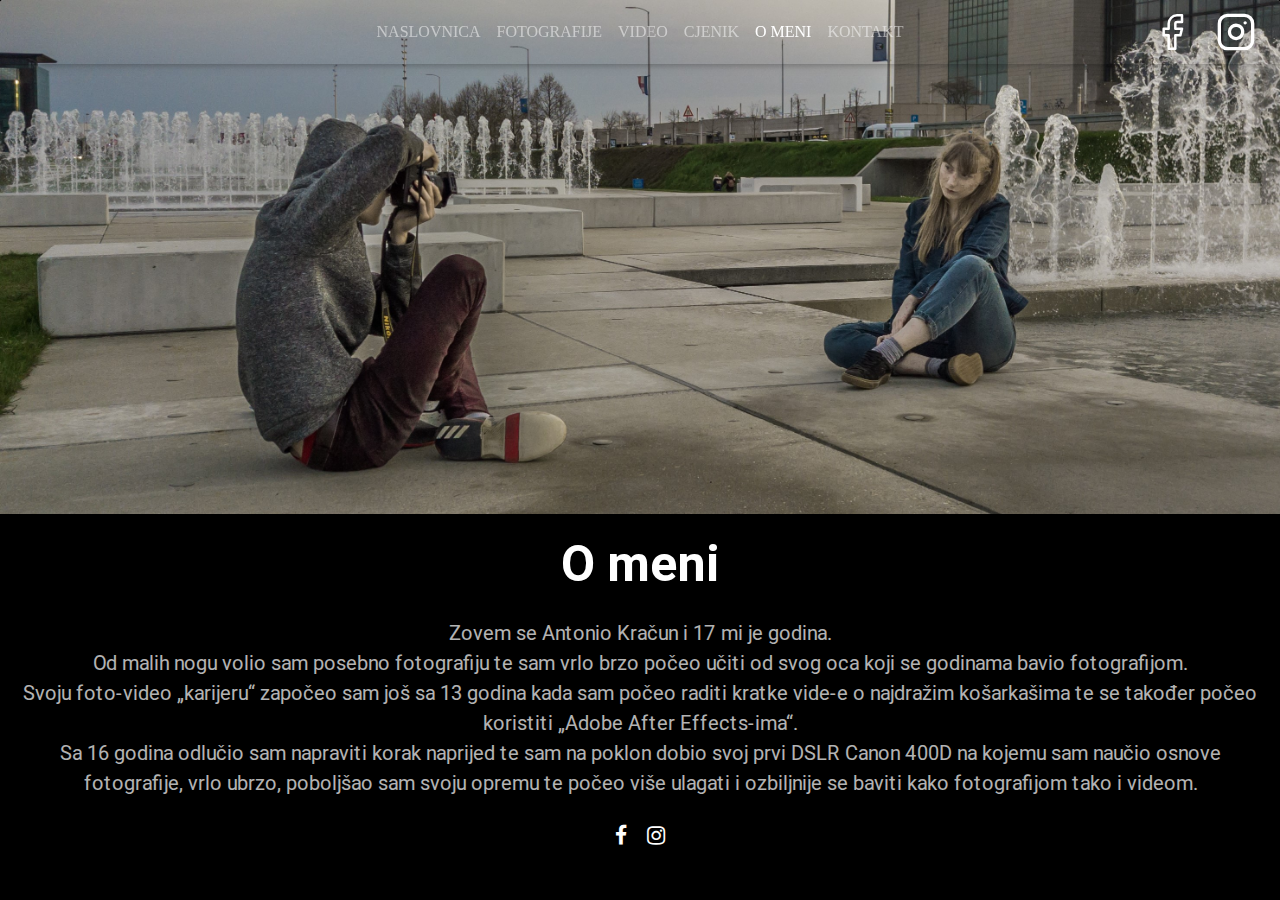
==== about_me.html @ 1ab1f457 "Navbar fix" ====
<!DOCTYPE html>
<html lang="en">

<head>
    <meta charset="utf-8">
    <meta name="viewport" content="width=device-width, initial-scale=1, shrink-to-fit=no">
    <meta http-equiv="x-ua-compatible" content="ie=edge">
    <title>Antonio Kracun Photography</title>
    <link rel="stylesheet" href="https://maxcdn.bootstrapcdn.com/font-awesome/4.7.0/css/font-awesome.min.css">
    <link href="css/bootstrap.min.css" rel="stylesheet">
    <link href="css/mdb.min.css" rel="stylesheet">
    <link href="css/style.css" rel="stylesheet">
</head>

<body>

    <nav class="navbar fixed-top navbar-expand-lg navbar-dark scrolling-navbar">
        <button class="navbar-toggler" type="button" data-toggle="collapse" data-target="#navbarNavAltMarkup" aria-controls="navbarNavAltMarkup"
        aria-expanded="false" aria-label="Toggle navigation">
        <span class="navbar-toggler-icon"></span>
        </button>
        <div class="collapse navbar-collapse" id="navbarNavAltMarkup">
            <div class="navbar-nav mx-auto" id="navbar-main">
                <a class="nav-item nav-link" href="index.html">NASLOVNICA</a>
                <a class="nav-item nav-link" href="photo.html">FOTOGRAFIJE</a>
                <a class="nav-item nav-link" href="video.html">VIDEO</a>
                <a class="nav-item nav-link" href="price_list.html">CJENIK</a>
                <a class="nav-item nav-link active" href="about_me.html">O MENI<span class="sr-only">(current)</span></a>
                <a class="nav-item nav-link" href="contact.html">KONTAKT</a>
            </div>
            <form class="form-inline my-2 my-lg-0 ml-auto" id="social-media-parent">
                <a href="https://www.facebook.com/antonio.kracun" class="noselect mr-4 animated fadeIn"><img class="img-fluid noselect" src="images/facebook.svg" id="social-media"></a>
                <a href="https://www.instagram.com/akracun.photo/?hl=en" class="noselect mr-4 animated fadeIn"><img class="img-fluid noselect" src="images/instagram.svg" id="social-media"></a>
            </form>
        </div>
    </nav>
    
    
    <div class="card card-cascade wider reverse">

        <div class="view overlay">
            <img class="card-img-top" src="images/About-me/DJI_0034-crop.jpg" alt="Card image cap">
        </div>

        <div class="card-body text-center about-me">

            <h4 class="card-title mb-4"><strong>O meni</strong></h4>

            <p class="card-text mb-4">Zovem se Antonio Kračun i 17 mi je godina.<br>Od malih nogu volio sam posebno fotografiju te sam vrlo brzo počeo učiti od svog oca koji se godinama bavio fotografijom.<br>Svoju foto-video „karijeru“ započeo sam još sa 13 godina kada sam počeo raditi kratke vide-e o najdražim košarkašima te se također počeo koristiti „Adobe After Effects-ima“.<br>Sa 16 godina odlučio sam napraviti korak naprijed te sam na poklon dobio svoj prvi DSLR Canon 400D na kojemu sam naučio osnove fotografije, vrlo ubrzo, poboljšao sam svoju opremu te počeo više ulagati i ozbiljnije se baviti kako fotografijom tako i videom.
            </p>

            <a class="px-2 fa-lg fb-ic ml-3" href="https://www.facebook.com/antonio.kracun"><i class="fa fa-facebook"></i></a>
            <a class="px-2 fa-lg li-ic mr-3" href="https://www.instagram.com/akracun.photo/?hl=en"><i class="fa fa-instagram"></i></a>

        </div>

    </div>
            
    
    <script type="text/javascript" src="js/script.js"></script>
    <script type="text/javascript" src="js/jquery-3.2.1.min.js"></script>
    <script type="text/javascript" src="js/popper.min.js"></script>
    <script type="text/javascript" src="js/bootstrap.min.js"></script>
    <script type="text/javascript" src="js/mdb.min.js"></script>
</body>

</html>
---- css/style.css ----
body {
    background-color: black;
    overflow-x: hidden; 
}
.nav-item {
    font-family: ArialRoundedMTBold;
    color:  white;
}
#social-media-parent {
    position: absolute;
    right: 0px;
}
#social-media {
    width: 40px;
    height: 40px;
}
#main-carousel .carousel-item {
    text-align: center;
}
#main-carousel .carousel-item img {
    max-width: auto; 
    height: 100vh; 
}
.noselect {
    -webkit-touch-callout: none;
    -webkit-user-select: none;
    -khtml-user-select: none;
    -moz-user-select: none;
    -ms-user-select: none; 
    user-select: none; 
}
#main-title {
    position: absolute;
    text-align: center;
    width: 100%;
    top: 30%;
}
#main-title h1 {
    font-family: sans-serif;
    font-size: 80px;
    color: white;
    font-weight: bold; 
    text-shadow:1px 1px 10px #000, 1px 1px 20px #000;
}
#main-title h3 {
    font-family: inherit;
    font-size: 50px;
    color: white;
    font-weight: bold;
    text-shadow:1px 1px 10px #000, 1px 1px 20px #000;
}
#main-title .btn {
    margin-top: 150px;
    border-radius: 12px;
    box-shadow:1px 1px 10px #000, 1px 1px 20px #000;
}
#main-title .btn:hover {
    margin-top: 150px;
    border-radius: 12px;
    background-color: white !important;
    color: black !important;
    opacity: 0.7 !important;
}
.photo-slide {
    text-align: center;
}
.image-holder img {
    height: 75vh;
    width: auto;
}
.image-holder img:hover {
    cursor: zoom-in;
}
.image-select .row {
    width: 100%;
}
.image-select .row .col-3 {
    height: 80;
    padding: 0;
}
.image-select .row .col-3 img {
    height: 80;
    width: auto;
}
.image-select .row .col-3 img:hover {
    cursor: pointer;
    opacity: 0.6;
}
#photo-row {
    width: 100vw;
}
#photo-row .col-lg-3, .ciol-md-6, col-sm-12 {
    padding: 0;
}
#photo-row .col-lg-3 img {
    max-width: 100%;
    height: auto;
}
#photo-row .col-lg-3 img:hover {
    opacity: 0.7;
    cursor: zoom-in;
}
.modal {
    display: none; 
    position: fixed; 
    z-index: 9999; 
    overflow-y: hidden;
    text-align: center;
    vertical-align: middle;
    left: 0;
    top: 0;
    width: 100%;
    height: 100%; 
    background-color: rgb(0,0,0); 
    background-color: rgba(0,0,0,1);
}
#modal-image {
    position: relative;
    top: 50%;
    transform: translateY(-50%);
    max-height: 95%;
    width: auto;
}
@keyframes zoom {
    from {transform:scale(0)}
    to {transform:scale(1)}
}
#close:hover,
#close:focus {
    cursor: pointer;
}
#close {
    position: absolute;
    top: 10px;
    right: 35px;
    transition: 0.3s;
}
#previous:hover,
#previous:focus {
    cursor: pointer;
}
#previous {
    position: absolute;
    top: 50%;
    left: 30px;
    transition: 0.3s;
}
#next:hover,
#next:focus {
    cursor: pointer;
}
#next {
    position: absolute;
    right: 30px;
    top: 50%;
    transition: 0.3s;
}
#current-image {
    position: absolute;
    top: 10px;
    left: 35px;
    color: white;
    transition: 0.3s;
}
#video {
    height: 100vh;
    width: auto;
}
.section {
    margin-top: 150px;
}
.section-heading {
    color: white;
    opacity: 0.8;
}
.contact-right {
    color: white;
    opacity: 0.7
}
.md-form .contact-input:focus {
    border-bottom: 1px solid white !important;
    box-shadow: 0 1px 0 0 white !important; 
    color: white !important;
}
.md-form .contact-input {
    color: white !important;
}
.md-form label {
    color: white !important;
    opacity: 0.8;
}
#price-list {
    margin-top: 200px;
    width: 100%;
    height: 80vh;
}
.list-group .active {
    background-color: white !important;
    border: 1px solid white;
    color: black;
}
.list-group-item {
    background-color: black!important;
    color: white;
    font-size: 20px;
}
.tab-content {
    margin-bottom: 50px;
}
.tab-pane h1 {
    font-weight: bold;
    color: white;
    font-size: 40px;
}
.tab-pane label {
    color: white;
    margin-top: 20px;
    font-size: 20px;
}
.card-cascade {
    width: 100vw;
    height: 100vh;
}
.about-me {
    height: 50vh;
    background-color: black;
}
.about-me h4 {
    font-size: 50px;
    color: white;
}
.about-me p {
    font-size: 20px !important;
    color: white !important;
    opacity: 0.7;
}
.about-me a {
    color: white;
    padding-bottom: 20px !important; 
}
@media (max-width: 991px) { 
    #navbar-main {
        margin-left: 0;
    }
    #social-media-parent {
        position: relative;
    }
    #main-title {
        position: absolute;
        text-align: center;
        width: 100%;
        top: 20%;
    }
    #main-title h1 {
        font-family: sans-serif;
        font-size: 60px;
        color: white;
        font-weight: bold; 
        text-shadow:1px 1px 10px #000, 1px 1px 20px #000;
    }
    #main-title h3 {
        font-family: inherit;
        font-size: 30px;
        color: white;
        font-weight: bold;
        text-shadow:1px 1px 10px #000, 1px 1px 20px #000;
    }
    #main-title .btn {
        margin-top: 50px;
        border-radius: 12px;
        box-shadow: 1px 1px 10px #000, 1px 1px 20px #000;
    }
    #main-title .btn:hover {
        margin-top: 50px;
        background-color: white !important;
        color: black !important;
        opacity: 0.7 !important;
    }
    #main-carousel .carousel-item img {
        width: 100vw; 
        height: auto; 
    }
    #photo-carousel .carousel-item img {
        max-width: 100%;
        height: auto;
    }
    .image-holder img {
        height: auto;
        max-width: 100%;
    }
    .img-horizontal {
        margin: auto;
        display: block;
        padding-top: 50px;
        height: auto;
        width: 100%;
    }
    .section {
        margin-top: 50px;
    }
    #price-list {
        margin-top: 80px;
        width: 100%;
        height: 80vh;
    }
    .tab-content {
        margin-top: 80px;
        margin-bottom: 50px;
    }
}
@media (max-width: 480px) { 
    #main-title h1 {
        font-family: sans-serif;
        font-size: 45px;
        color: white;
        font-weight: bold; 
        text-shadow:1px 1px 10px #000, 1px 1px 20px #000;
    }
}
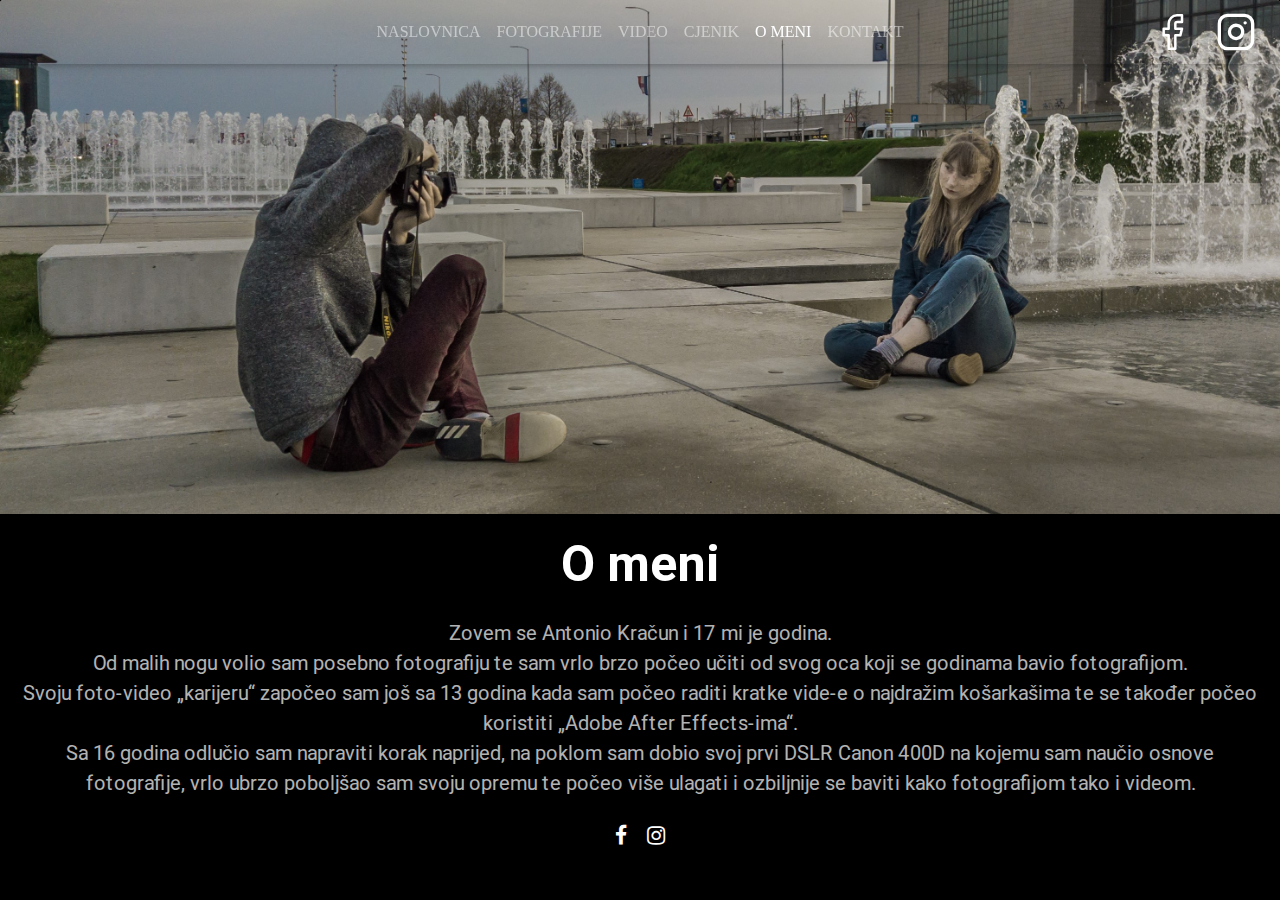
==== commit f835d6b0: "About me updated" ====
--- a/about_me.html
+++ b/about_me.html
@@ -5,7 +5,7 @@
     <meta charset="utf-8">
     <meta name="viewport" content="width=device-width, initial-scale=1, shrink-to-fit=no">
     <meta http-equiv="x-ua-compatible" content="ie=edge">
-    <title>Antonio Kracun Photography</title>
+    <title>Antonio Kračun Photography</title>
     <link rel="stylesheet" href="https://maxcdn.bootstrapcdn.com/font-awesome/4.7.0/css/font-awesome.min.css">
     <link href="css/bootstrap.min.css" rel="stylesheet">
     <link href="css/mdb.min.css" rel="stylesheet">
@@ -14,9 +14,10 @@
 
 <body>
 
-    <nav class="navbar fixed-top navbar-expand-lg navbar-dark scrolling-navbar">
-        <button class="navbar-toggler" type="button" data-toggle="collapse" data-target="#navbarNavAltMarkup" aria-controls="navbarNavAltMarkup"
-        aria-expanded="false" aria-label="Toggle navigation">
+    <nav class="navbar fixed-top navbar-expand-lg navbar-dark scrolling-navbar" id="navbar">
+        <button class="navbar-toggler" type="button" data-toggle="collapse" data-target="#navbarNavAltMarkup"
+                aria-controls="navbarNavAltMarkup" aria-expanded="false" aria-label="Toggle navigation"
+                onclick="changeCollapseColor()">
         <span class="navbar-toggler-icon"></span>
         </button>
         <div class="collapse navbar-collapse" id="navbarNavAltMarkup">
@@ -46,7 +47,7 @@
 
             <h4 class="card-title mb-4"><strong>O meni</strong></h4>
 
-            <p class="card-text mb-4">Zovem se Antonio Kračun i 17 mi je godina.<br>Od malih nogu volio sam posebno fotografiju te sam vrlo brzo počeo učiti od svog oca koji se godinama bavio fotografijom.<br>Svoju foto-video „karijeru“ započeo sam još sa 13 godina kada sam počeo raditi kratke vide-e o najdražim košarkašima te se također počeo koristiti „Adobe After Effects-ima“.<br>Sa 16 godina odlučio sam napraviti korak naprijed te sam na poklon dobio svoj prvi DSLR Canon 400D na kojemu sam naučio osnove fotografije, vrlo ubrzo, poboljšao sam svoju opremu te počeo više ulagati i ozbiljnije se baviti kako fotografijom tako i videom.
+            <p class="card-text mb-4">Zovem se Antonio Kračun i 17 mi je godina.<br>Od malih nogu volio sam posebno fotografiju te sam vrlo brzo počeo učiti od svog oca koji se godinama bavio fotografijom.<br>Svoju foto-video „karijeru“ započeo sam još sa 13 godina kada sam počeo raditi kratke vide-e o najdražim košarkašima te se također počeo koristiti „Adobe After Effects-ima“.<br>Sa 16 godina odlučio sam napraviti korak naprijed, na poklom sam dobio svoj prvi DSLR Canon 400D na kojemu sam naučio osnove fotografije, vrlo ubrzo poboljšao sam svoju opremu te počeo više ulagati i ozbiljnije se baviti kako fotografijom tako i videom.
             </p>
 
             <a class="px-2 fa-lg fb-ic ml-3" href="https://www.facebook.com/antonio.kracun"><i class="fa fa-facebook"></i></a>
--- a/css/style.css
+++ b/css/style.css
@@ -75,16 +75,7 @@
     width: 100%;
 }
 .image-select .row .col-3 {
-    height: 80;
     padding: 0;
-}
-.image-select .row .col-3 img {
-    height: 80;
-    width: auto;
-}
-.image-select .row .col-3 img:hover {
-    cursor: pointer;
-    opacity: 0.6;
 }
 #photo-row {
     width: 100vw;
@@ -96,8 +87,7 @@
     max-width: 100%;
     height: auto;
 }
-#photo-row .col-lg-3 img:hover {
-    opacity: 0.7;
+.zoom:hover {
     cursor: zoom-in;
 }
 .modal {
@@ -238,6 +228,15 @@
     color: white;
     padding-bottom: 20px !important; 
 }
+#contact-send-btn {
+    border-radius: 12px;
+}
+#contact-send-btn:hover {
+    border-radius: 12px;
+    background-color: white !important;
+    color: black !important;
+    opacity: 0.7 !important;
+}
 @media (max-width: 991px) { 
     #navbar-main {
         margin-left: 0;
@@ -266,12 +265,12 @@
         text-shadow:1px 1px 10px #000, 1px 1px 20px #000;
     }
     #main-title .btn {
-        margin-top: 50px;
+        margin-top: 150px;
         border-radius: 12px;
         box-shadow: 1px 1px 10px #000, 1px 1px 20px #000;
     }
     #main-title .btn:hover {
-        margin-top: 50px;
+        margin-top: 150px;
         background-color: white !important;
         color: black !important;
         opacity: 0.7 !important;
@@ -306,6 +305,9 @@
     .tab-content {
         margin-top: 80px;
         margin-bottom: 50px;
+    }
+    .section-heading {
+        font-size: 35px;
     }
 }
 @media (max-width: 480px) { 
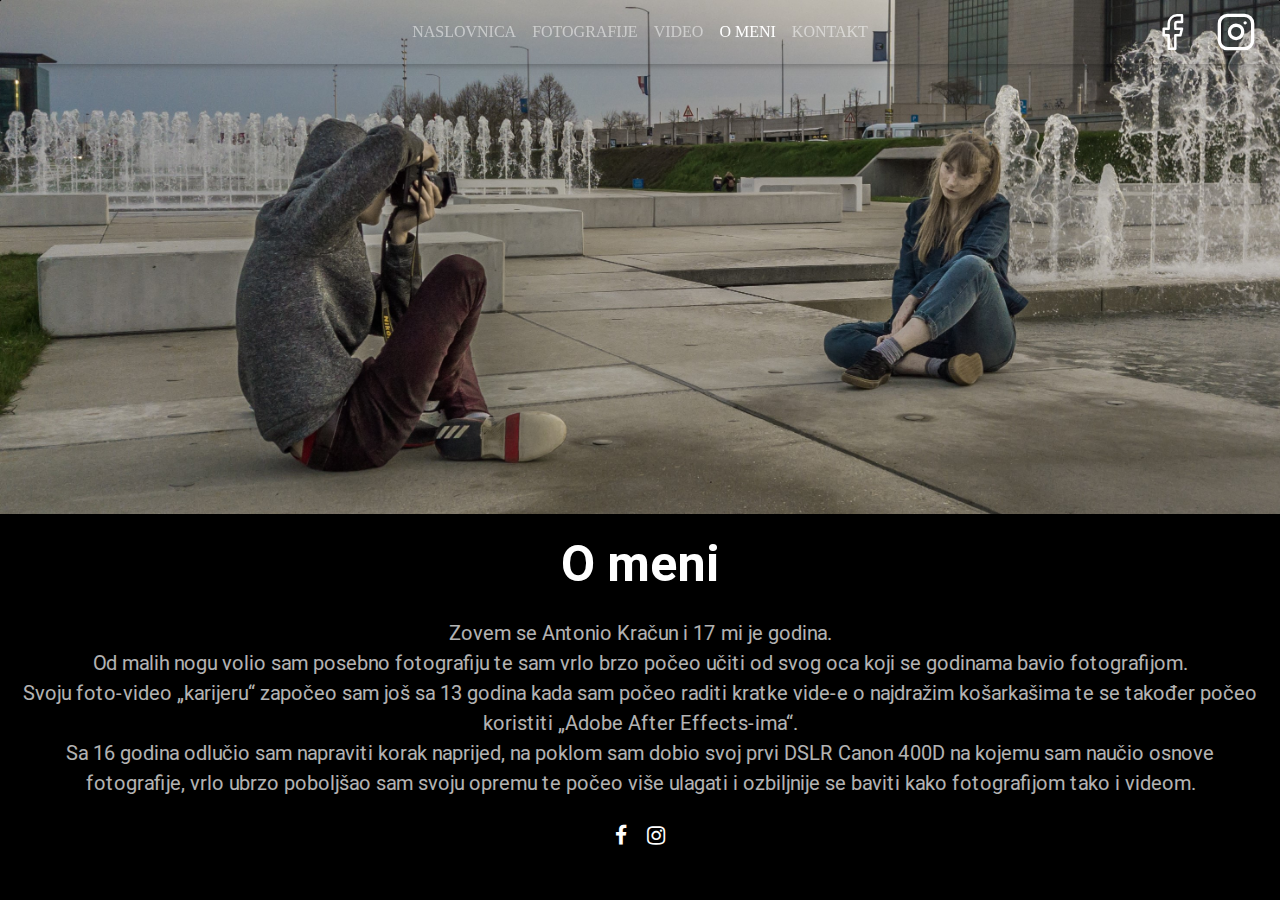
==== commit 16ad9521: "Price list moved" ====
--- a/about_me.html
+++ b/about_me.html
@@ -5,7 +5,7 @@
     <meta charset="utf-8">
     <meta name="viewport" content="width=device-width, initial-scale=1, shrink-to-fit=no">
     <meta http-equiv="x-ua-compatible" content="ie=edge">
-    <title>Antonio Kračun Photography</title>
+    <title>Foto-video Antonio Kračun</title>
     <link rel="stylesheet" href="https://maxcdn.bootstrapcdn.com/font-awesome/4.7.0/css/font-awesome.min.css">
     <link href="css/bootstrap.min.css" rel="stylesheet">
     <link href="css/mdb.min.css" rel="stylesheet">
@@ -23,9 +23,8 @@
         <div class="collapse navbar-collapse" id="navbarNavAltMarkup">
             <div class="navbar-nav mx-auto" id="navbar-main">
                 <a class="nav-item nav-link" href="index.html">NASLOVNICA</a>
-                <a class="nav-item nav-link" href="photo.html">FOTOGRAFIJE</a>
+                <a class="nav-item nav-link" href="events.html">FOTOGRAFIJE</a>
                 <a class="nav-item nav-link" href="video.html">VIDEO</a>
-                <a class="nav-item nav-link" href="price_list.html">CJENIK</a>
                 <a class="nav-item nav-link active" href="about_me.html">O MENI<span class="sr-only">(current)</span></a>
                 <a class="nav-item nav-link" href="contact.html">KONTAKT</a>
             </div>
--- a/css/style.css
+++ b/css/style.css
@@ -3,6 +3,10 @@
     overflow-x: hidden; 
 }
 .nav-item {
+    font-family: ArialRoundedMTBold;
+    color:  white;
+}
+.dropdown-item {
     font-family: ArialRoundedMTBold;
     color:  white;
 }
@@ -37,14 +41,14 @@
 }
 #main-title h1 {
     font-family: sans-serif;
-    font-size: 80px;
+    font-size: 100px;
     color: white;
     font-weight: bold; 
     text-shadow:1px 1px 10px #000, 1px 1px 20px #000;
 }
 #main-title h3 {
     font-family: inherit;
-    font-size: 50px;
+    font-size: 60px;
     color: white;
     font-weight: bold;
     text-shadow:1px 1px 10px #000, 1px 1px 20px #000;
@@ -237,6 +241,9 @@
     color: black !important;
     opacity: 0.7 !important;
 }
+#status {
+    color: white;
+}
 @media (max-width: 991px) { 
     #navbar-main {
         margin-left: 0;
@@ -252,14 +259,14 @@
     }
     #main-title h1 {
         font-family: sans-serif;
-        font-size: 60px;
+        font-size: 80px;
         color: white;
         font-weight: bold; 
         text-shadow:1px 1px 10px #000, 1px 1px 20px #000;
     }
     #main-title h3 {
         font-family: inherit;
-        font-size: 30px;
+        font-size: 40px;
         color: white;
         font-weight: bold;
         text-shadow:1px 1px 10px #000, 1px 1px 20px #000;
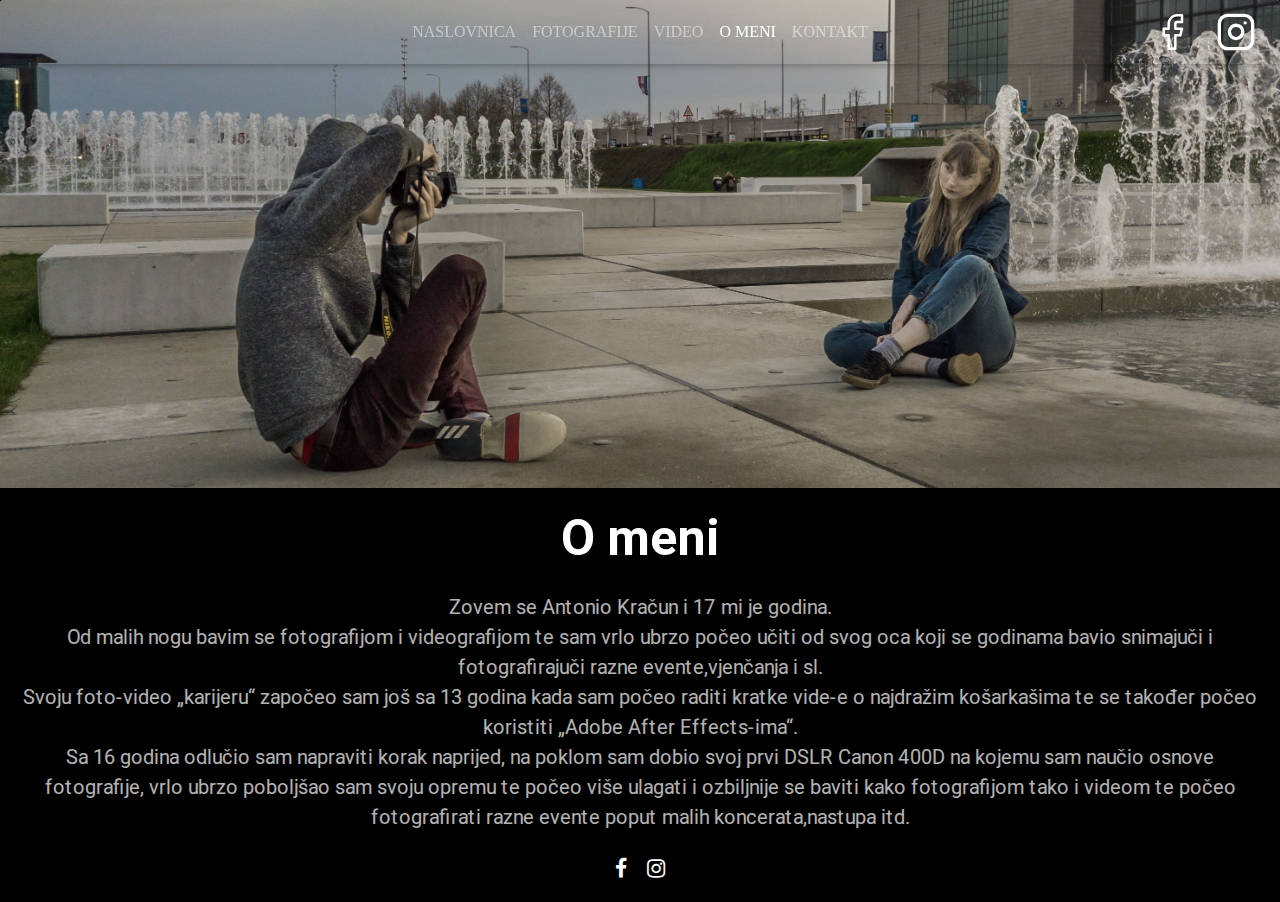
==== commit 5f843aa8: "Changed About me & Added tags n shit" ====
--- a/about_me.html
+++ b/about_me.html
@@ -3,6 +3,9 @@
 
 <head>
     <meta charset="utf-8">
+    <meta name="description" content="Mladi amaterski fotograf i videograf u Zagrebu">
+    <meta name="keywords" content="fotograf,videograf,fotografiranje,video montaza,zagreb,amatersko fotografiranje,photoshoot,foografiranje eventa">
+    <meta name="author" content="Antonio Kračun">
     <meta name="viewport" content="width=device-width, initial-scale=1, shrink-to-fit=no">
     <meta http-equiv="x-ua-compatible" content="ie=edge">
     <title>Foto-video Antonio Kračun</title>
@@ -46,7 +49,7 @@
 
             <h4 class="card-title mb-4"><strong>O meni</strong></h4>
 
-            <p class="card-text mb-4">Zovem se Antonio Kračun i 17 mi je godina.<br>Od malih nogu volio sam posebno fotografiju te sam vrlo brzo počeo učiti od svog oca koji se godinama bavio fotografijom.<br>Svoju foto-video „karijeru“ započeo sam još sa 13 godina kada sam počeo raditi kratke vide-e o najdražim košarkašima te se također počeo koristiti „Adobe After Effects-ima“.<br>Sa 16 godina odlučio sam napraviti korak naprijed, na poklom sam dobio svoj prvi DSLR Canon 400D na kojemu sam naučio osnove fotografije, vrlo ubrzo poboljšao sam svoju opremu te počeo više ulagati i ozbiljnije se baviti kako fotografijom tako i videom.
+            <p class="card-text mb-4">Zovem se Antonio Kračun i 17 mi je godina.<br>Od malih nogu bavim se fotografijom i videografijom te sam vrlo ubrzo počeo učiti od svog oca koji se godinama bavio snimajuči i fotografirajuči razne evente,vjenčanja i sl.<br>Svoju foto-video „karijeru“ započeo sam još sa 13 godina kada sam počeo raditi kratke vide-e o najdražim košarkašima te se također počeo koristiti „Adobe After Effects-ima“.<br>Sa 16 godina odlučio sam napraviti korak naprijed, na poklom sam dobio svoj prvi DSLR Canon 400D na kojemu sam naučio osnove fotografije, vrlo ubrzo poboljšao sam svoju opremu te počeo više ulagati i ozbiljnije se baviti kako fotografijom tako i videom te počeo fotografirati razne evente poput malih koncerata,nastupa itd.
             </p>
 
             <a class="px-2 fa-lg fb-ic ml-3" href="https://www.facebook.com/antonio.kracun"><i class="fa fa-facebook"></i></a>
--- a/css/style.css
+++ b/css/style.css
@@ -255,7 +255,7 @@
         position: absolute;
         text-align: center;
         width: 100%;
-        top: 20%;
+        top: 30%;
     }
     #main-title h1 {
         font-family: sans-serif;
@@ -272,7 +272,7 @@
         text-shadow:1px 1px 10px #000, 1px 1px 20px #000;
     }
     #main-title .btn {
-        margin-top: 150px;
+        margin-top: 120px;
         border-radius: 12px;
         box-shadow: 1px 1px 10px #000, 1px 1px 20px #000;
     }
